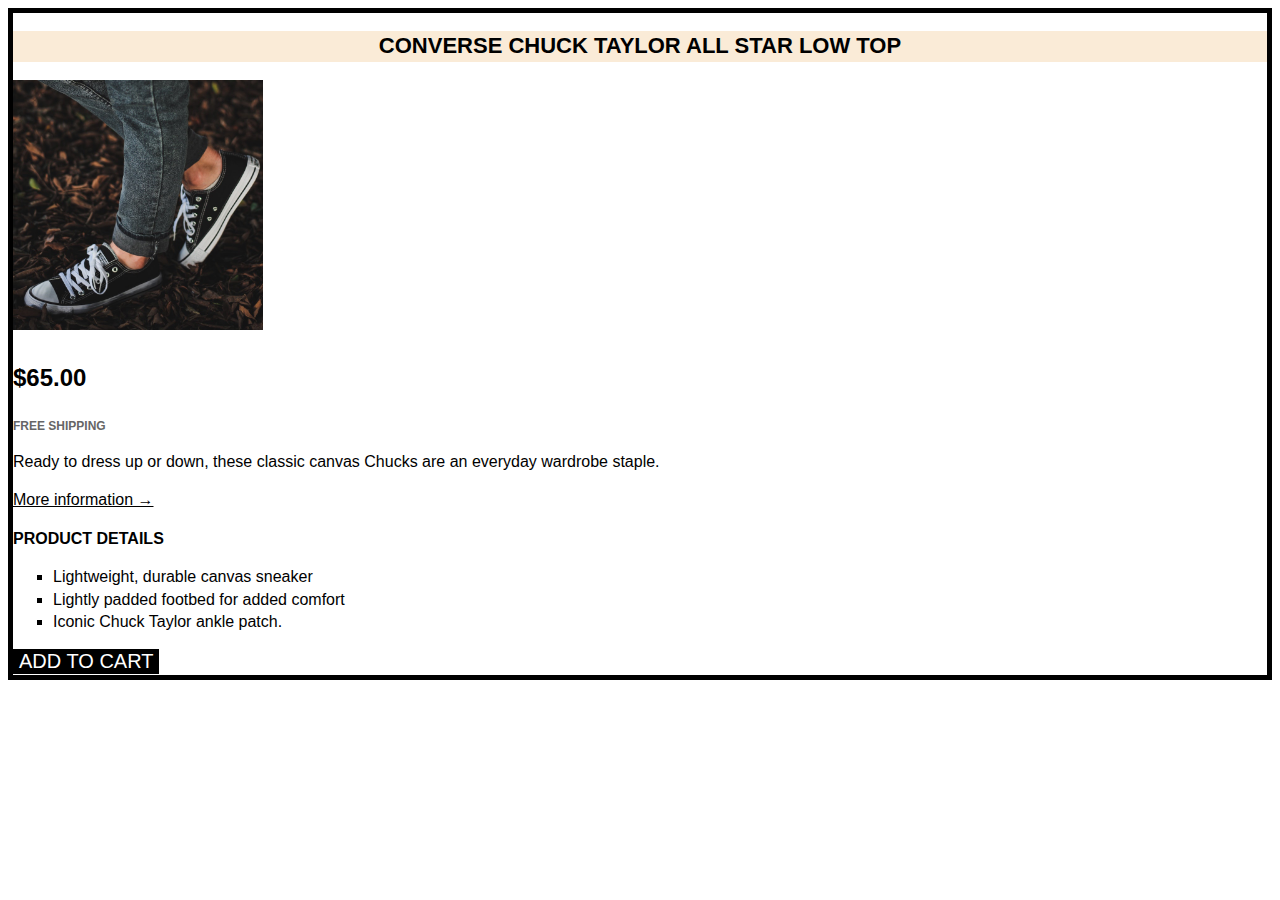
==== starter/02-HTML-Fundamentals/codepen.html @ ab28d2af "Add solutions for the css challenge-01" ====
<!DOCTYPE html>
<html lang="en">
  <head>
    <meta charset="UTF-8" />
    <title>Challenge 2</title>
    <link rel="stylesheet" href="codepen.css" />
  </head>
  <body>
    <article>
      <h2 class="heading">Converse Chuck Taylor All Star Low Top</h2>
      <img src="img/challenges.jpg" alt="Shoes" width="250" height="250" />
      <p class="price"><strong>$65.00</strong></p>
      <p class="shipping">Free Shipping</p>
      <p>
        Ready to dress up or down, these classic canvas Chucks are an everyday
        wardrobe staple.
      </p>
      <a class="info" href="#">More information &rarr; </a>
      <h3 class="details">Product details</h3>
      <ul class="list">
        <li>Lightweight, durable canvas sneaker</li>
        <li>Lightly padded footbed for added comfort</li>
        <li>Iconic Chuck Taylor ankle patch.</li>
      </ul>
      <button class="button">Add to cart</button>
    </article>
  </body>
</html>
---- starter/02-HTML-Fundamentals/codepen.css ----
body {
  font-family: sans-serif;
  border: 5px solid black;
  line-height: 1.4;
}

.heading {
  background-color: antiquewhite;
  text-align: center;
  text-transform: uppercase;
  font-size: 22px;
  /* font-weight: 600; */
}

.price {
  font-size: 24px;
}

.shipping {
  color: #666666;
  text-transform: uppercase;
  font-weight: bold;
  font-size: 12px;
}

.info:link,
.info:link {
  color: black;
}

.info:hover,
info:active {
  text-decoration: none;
}

.details {
  text-transform: uppercase;
  font-size: 16px;
}

.list {
  list-style: square;
}

.button {
  background-color: black;
  color: white;
  text-transform: uppercase;
  font-size: 20px;
  border: none;
}

.button:hover {
  background-color: white;
  color: black;
  cursor: pointer;
}
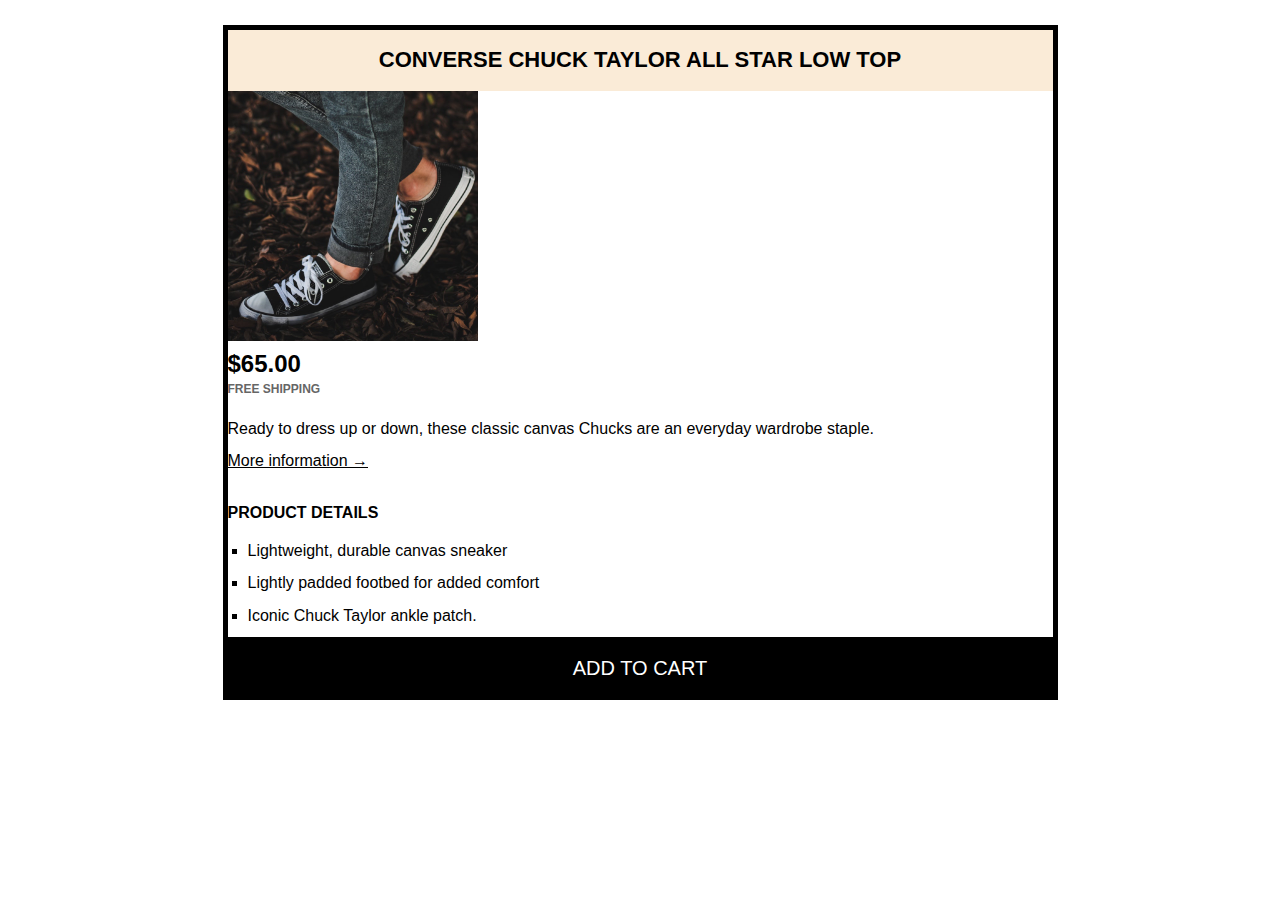
==== commit 1b5caaf8: "Add solutions for the css challenge-02" ====
--- a/starter/02-HTML-Fundamentals/codepen.html
+++ b/starter/02-HTML-Fundamentals/codepen.html
@@ -6,23 +6,25 @@
     <link rel="stylesheet" href="codepen.css" />
   </head>
   <body>
-    <article>
-      <h2 class="heading">Converse Chuck Taylor All Star Low Top</h2>
-      <img src="img/challenges.jpg" alt="Shoes" width="250" height="250" />
-      <p class="price"><strong>$65.00</strong></p>
-      <p class="shipping">Free Shipping</p>
-      <p>
-        Ready to dress up or down, these classic canvas Chucks are an everyday
-        wardrobe staple.
-      </p>
-      <a class="info" href="#">More information &rarr; </a>
-      <h3 class="details">Product details</h3>
-      <ul class="list">
-        <li>Lightweight, durable canvas sneaker</li>
-        <li>Lightly padded footbed for added comfort</li>
-        <li>Iconic Chuck Taylor ankle patch.</li>
-      </ul>
-      <button class="button">Add to cart</button>
-    </article>
+    <div class="container">
+      <article>
+        <h2 class="heading">Converse Chuck Taylor All Star Low Top</h2>
+        <img src="img/challenges.jpg" alt="Shoes" width="250" height="250" />
+        <p class="price"><strong>$65.00</strong></p>
+        <p class="shipping">Free Shipping</p>
+        <p class="description">
+          Ready to dress up or down, these classic canvas Chucks are an everyday
+          wardrobe staple.
+        </p>
+        <a class="info" href="#">More information &rarr; </a>
+        <h3 class="details">Product details</h3>
+        <ul class="list">
+          <li>Lightweight, durable canvas sneaker</li>
+          <li>Lightly padded footbed for added comfort</li>
+          <li>Iconic Chuck Taylor ankle patch.</li>
+        </ul>
+        <button class="button">Add to cart</button>
+      </article>
+    </div>
   </body>
 </html>
--- a/starter/02-HTML-Fundamentals/codepen.css
+++ b/starter/02-HTML-Fundamentals/codepen.css
@@ -1,7 +1,18 @@
+* {
+  margin: 0;
+  padding: 0;
+}
+
 body {
   font-family: sans-serif;
+  /* border: 5px solid black; */
+  line-height: 1.4;
+}
+
+.container {
+  width: 825px;
+  margin: 25px auto;
   border: 5px solid black;
-  line-height: 1.4;
 }
 
 .heading {
@@ -9,7 +20,7 @@
   text-align: center;
   text-transform: uppercase;
   font-size: 22px;
-  /* font-weight: 600; */
+  padding: 15px;
 }
 
 .price {
@@ -21,7 +32,16 @@
   text-transform: uppercase;
   font-weight: bold;
   font-size: 12px;
+  margin-bottom: 20px;
 }
+
+.description {
+  margin-bottom: 10px;
+}
+
+/* .info {
+  margin-bottom: 20px;
+} */
 
 .info:link,
 .info:link {
@@ -36,10 +56,17 @@
 .details {
   text-transform: uppercase;
   font-size: 16px;
+  margin: 30px 0 15px;
 }
 
 .list {
   list-style: square;
+  margin-left: 20px;
+  /* margin-bottom: 1px; */
+}
+
+.list li {
+  margin-bottom: 10px;
 }
 
 .button {
@@ -48,6 +75,9 @@
   text-transform: uppercase;
   font-size: 20px;
   border: none;
+  width: 100%;
+  padding: 15px;
+  border-top: 5px solid black;
 }
 
 .button:hover {
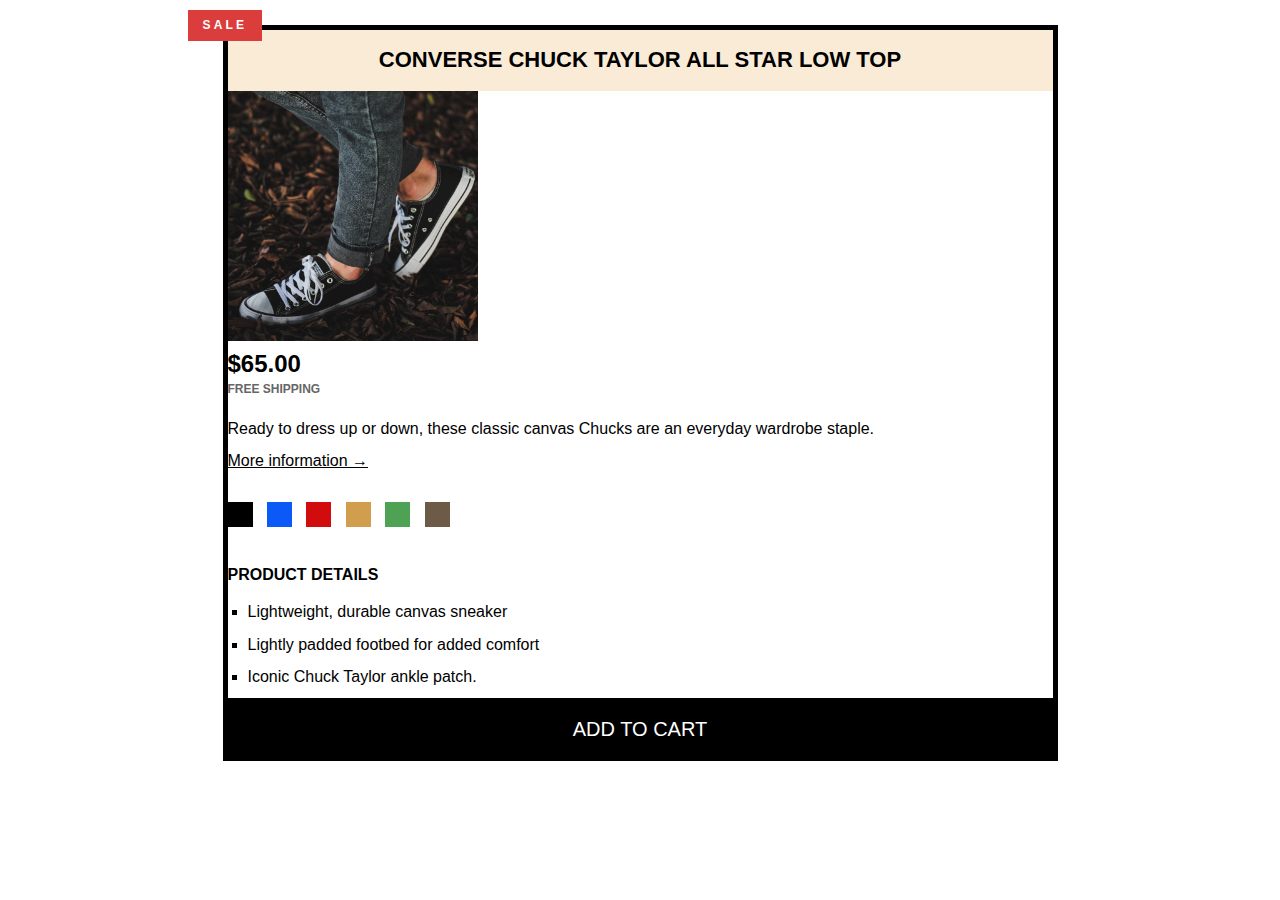
==== commit 667ae505: "Add solutions for the css challenge-03" ====
--- a/starter/02-HTML-Fundamentals/codepen.html
+++ b/starter/02-HTML-Fundamentals/codepen.html
@@ -8,6 +8,7 @@
   <body>
     <div class="container">
       <article>
+        <p class="badge">sale</p>
         <h2 class="heading">Converse Chuck Taylor All Star Low Top</h2>
         <img src="img/challenges.jpg" alt="Shoes" width="250" height="250" />
         <p class="price"><strong>$65.00</strong></p>
@@ -17,6 +18,14 @@
           wardrobe staple.
         </p>
         <a class="info" href="#">More information &rarr; </a>
+        <div class="color-select">
+          <div class="square first"></div>
+          <div class="square second"></div>
+          <div class="square third"></div>
+          <div class="square fourth"></div>
+          <div class="square fifth"></div>
+          <div class="square sixth"></div>
+        </div>
         <h3 class="details">Product details</h3>
         <ul class="list">
           <li>Lightweight, durable canvas sneaker</li>
--- a/starter/02-HTML-Fundamentals/codepen.css
+++ b/starter/02-HTML-Fundamentals/codepen.css
@@ -46,6 +46,8 @@
 .info:link,
 .info:link {
   color: black;
+  margin-bottom: 30px;
+  display: inline-block;
 }
 
 .info:hover,
@@ -85,3 +87,53 @@
   color: black;
   cursor: pointer;
 }
+
+article {
+  position: relative;
+  /* background-color: #666666; */
+}
+
+.badge {
+  display: inline-block;
+  background-color: #db3d3d;
+  color: #fff;
+  font-size: 12px;
+  text-transform: uppercase;
+  font-weight: bold;
+  padding: 7px 15px;
+  letter-spacing: 0.2rem;
+  position: absolute;
+  top: -20px;
+  left: -40px;
+}
+
+.square {
+  display: inline-block;
+  width: 25px;
+  height: 25px;
+  margin-right: 10px;
+}
+
+.first {
+  background-color: #000;
+}
+
+.second {
+  background-color: #0b59f6;
+}
+
+.third {
+  background-color: #d20c0c;
+}
+
+.fourth {
+  background-color: #d09e4d;
+}
+
+.fifth {
+  background-color: #4da253;
+}
+
+.sixth {
+  background-color: #6d5a47;
+}
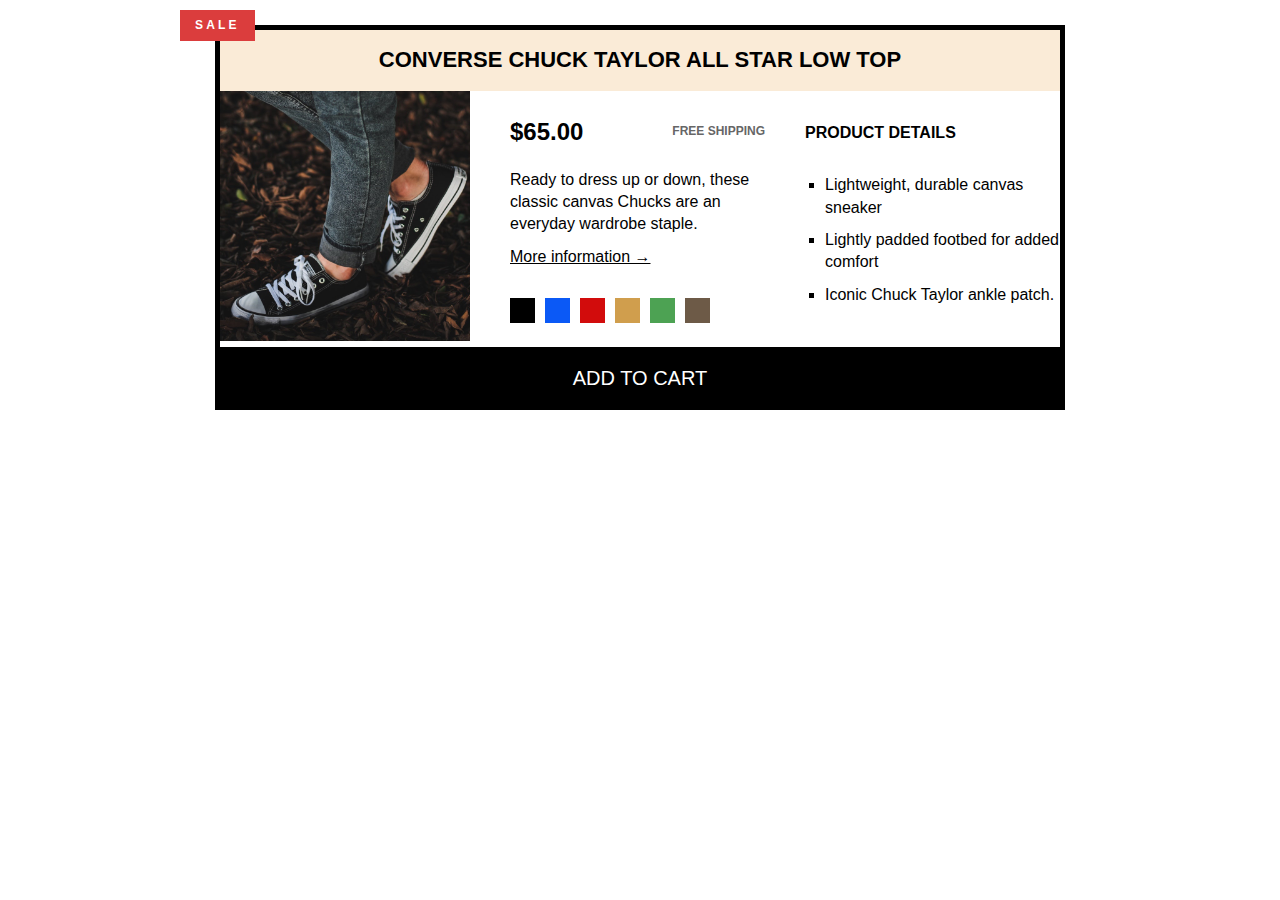
==== commit 4c7aa08a: "Add solutions for the css-layout-flexbox challenge-02" ====
--- a/starter/02-HTML-Fundamentals/codepen.html
+++ b/starter/02-HTML-Fundamentals/codepen.html
@@ -10,28 +10,43 @@
       <article>
         <p class="badge">sale</p>
         <h2 class="heading">Converse Chuck Taylor All Star Low Top</h2>
-        <img src="img/challenges.jpg" alt="Shoes" width="250" height="250" />
-        <p class="price"><strong>$65.00</strong></p>
-        <p class="shipping">Free Shipping</p>
-        <p class="description">
-          Ready to dress up or down, these classic canvas Chucks are an everyday
-          wardrobe staple.
-        </p>
-        <a class="info" href="#">More information &rarr; </a>
-        <div class="color-select">
-          <div class="square first"></div>
-          <div class="square second"></div>
-          <div class="square third"></div>
-          <div class="square fourth"></div>
-          <div class="square fifth"></div>
-          <div class="square sixth"></div>
+        <div class="main-box">
+          <div class="img-container">
+            <img
+              src="img/challenges.jpg"
+              alt="Shoes"
+              width="250"
+              height="250"
+            />
+          </div>
+          <div class="description-container">
+            <div class="price-box">
+              <p class="price"><strong>$65.00</strong></p>
+              <p class="shipping">Free Shipping</p>
+            </div>
+            <p class="description">
+              Ready to dress up or down, these classic canvas Chucks are an
+              everyday wardrobe staple.
+            </p>
+            <a class="info" href="#">More information &rarr; </a>
+            <div class="color-select">
+              <div class="square first"></div>
+              <div class="square second"></div>
+              <div class="square third"></div>
+              <div class="square fourth"></div>
+              <div class="square fifth"></div>
+              <div class="square sixth"></div>
+            </div>
+          </div>
+          <div class="details-container">
+            <h3 class="details">Product details</h3>
+            <ul class="list">
+              <li>Lightweight, durable canvas sneaker</li>
+              <li>Lightly padded footbed for added comfort</li>
+              <li>Iconic Chuck Taylor ankle patch.</li>
+            </ul>
+          </div>
         </div>
-        <h3 class="details">Product details</h3>
-        <ul class="list">
-          <li>Lightweight, durable canvas sneaker</li>
-          <li>Lightly padded footbed for added comfort</li>
-          <li>Iconic Chuck Taylor ankle patch.</li>
-        </ul>
         <button class="button">Add to cart</button>
       </article>
     </div>
--- a/starter/02-HTML-Fundamentals/codepen.css
+++ b/starter/02-HTML-Fundamentals/codepen.css
@@ -1,6 +1,7 @@
 * {
   margin: 0;
   padding: 0;
+  box-sizing: border-box;
 }
 
 body {
@@ -10,7 +11,7 @@
 }
 
 .container {
-  width: 825px;
+  width: 850px;
   margin: 25px auto;
   border: 5px solid black;
 }
@@ -25,6 +26,11 @@
 
 .price {
   font-size: 24px;
+  /* float: left; */
+  /* margin-top: 20px; */
+  /* display: inline-block; */
+  /* margin: 0 auto; */
+  /* text-align: right; */
 }
 
 .shipping {
@@ -32,11 +38,18 @@
   text-transform: uppercase;
   font-weight: bold;
   font-size: 12px;
-  margin-bottom: 20px;
+  /* margin-bottom: 20px; */
+  /* float: right; */
+  /* margin-top: 20px; */
+
+  /* float: left; */
+  /* display: inline-block; */
+  /* margin-left: 65px; */
 }
 
 .description {
   margin-bottom: 10px;
+  clear: both;
 }
 
 /* .info {
@@ -58,7 +71,7 @@
 .details {
   text-transform: uppercase;
   font-size: 16px;
-  margin: 30px 0 15px;
+  margin-bottom: 30px;
 }
 
 .list {
@@ -108,10 +121,10 @@
 }
 
 .square {
-  display: inline-block;
+  /* display: inline-block; */
   width: 25px;
   height: 25px;
-  margin-right: 10px;
+  /* margin-right: 10px; */
 }
 
 .first {
@@ -137,3 +150,32 @@
 .sixth {
   background-color: #6d5a47;
 }
+
+.main-box {
+  display: flex;
+  align-items: center;
+  justify-content: center;
+  gap: 40px;
+}
+
+.price-box {
+  display: flex;
+  justify-content: space-between;
+  align-items: center;
+  margin-bottom: 20px;
+}
+
+.color-select {
+  display: flex;
+  align-items: center;
+  gap: 10px;
+  /* justify-content: space-around; */
+}
+
+.description-container {
+  flex: 1;
+}
+
+.details-container {
+  flex: 1;
+}
